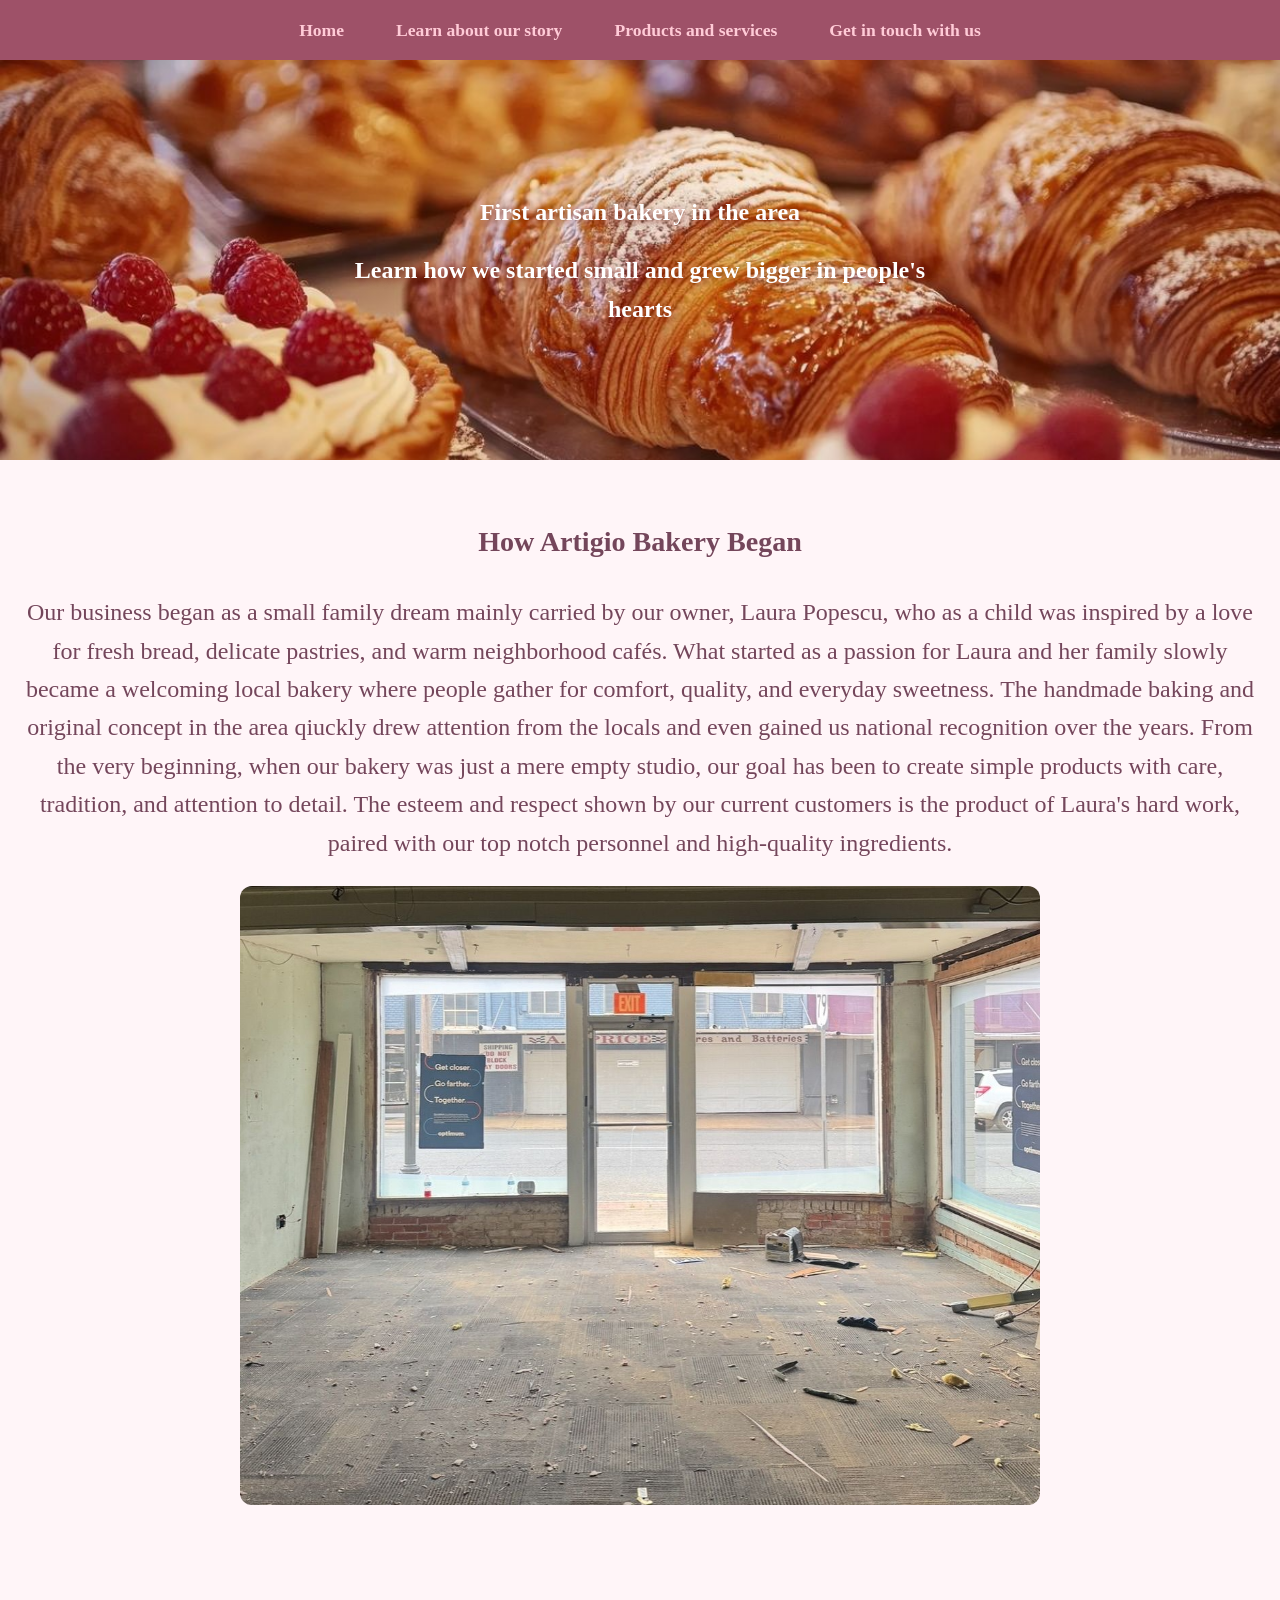
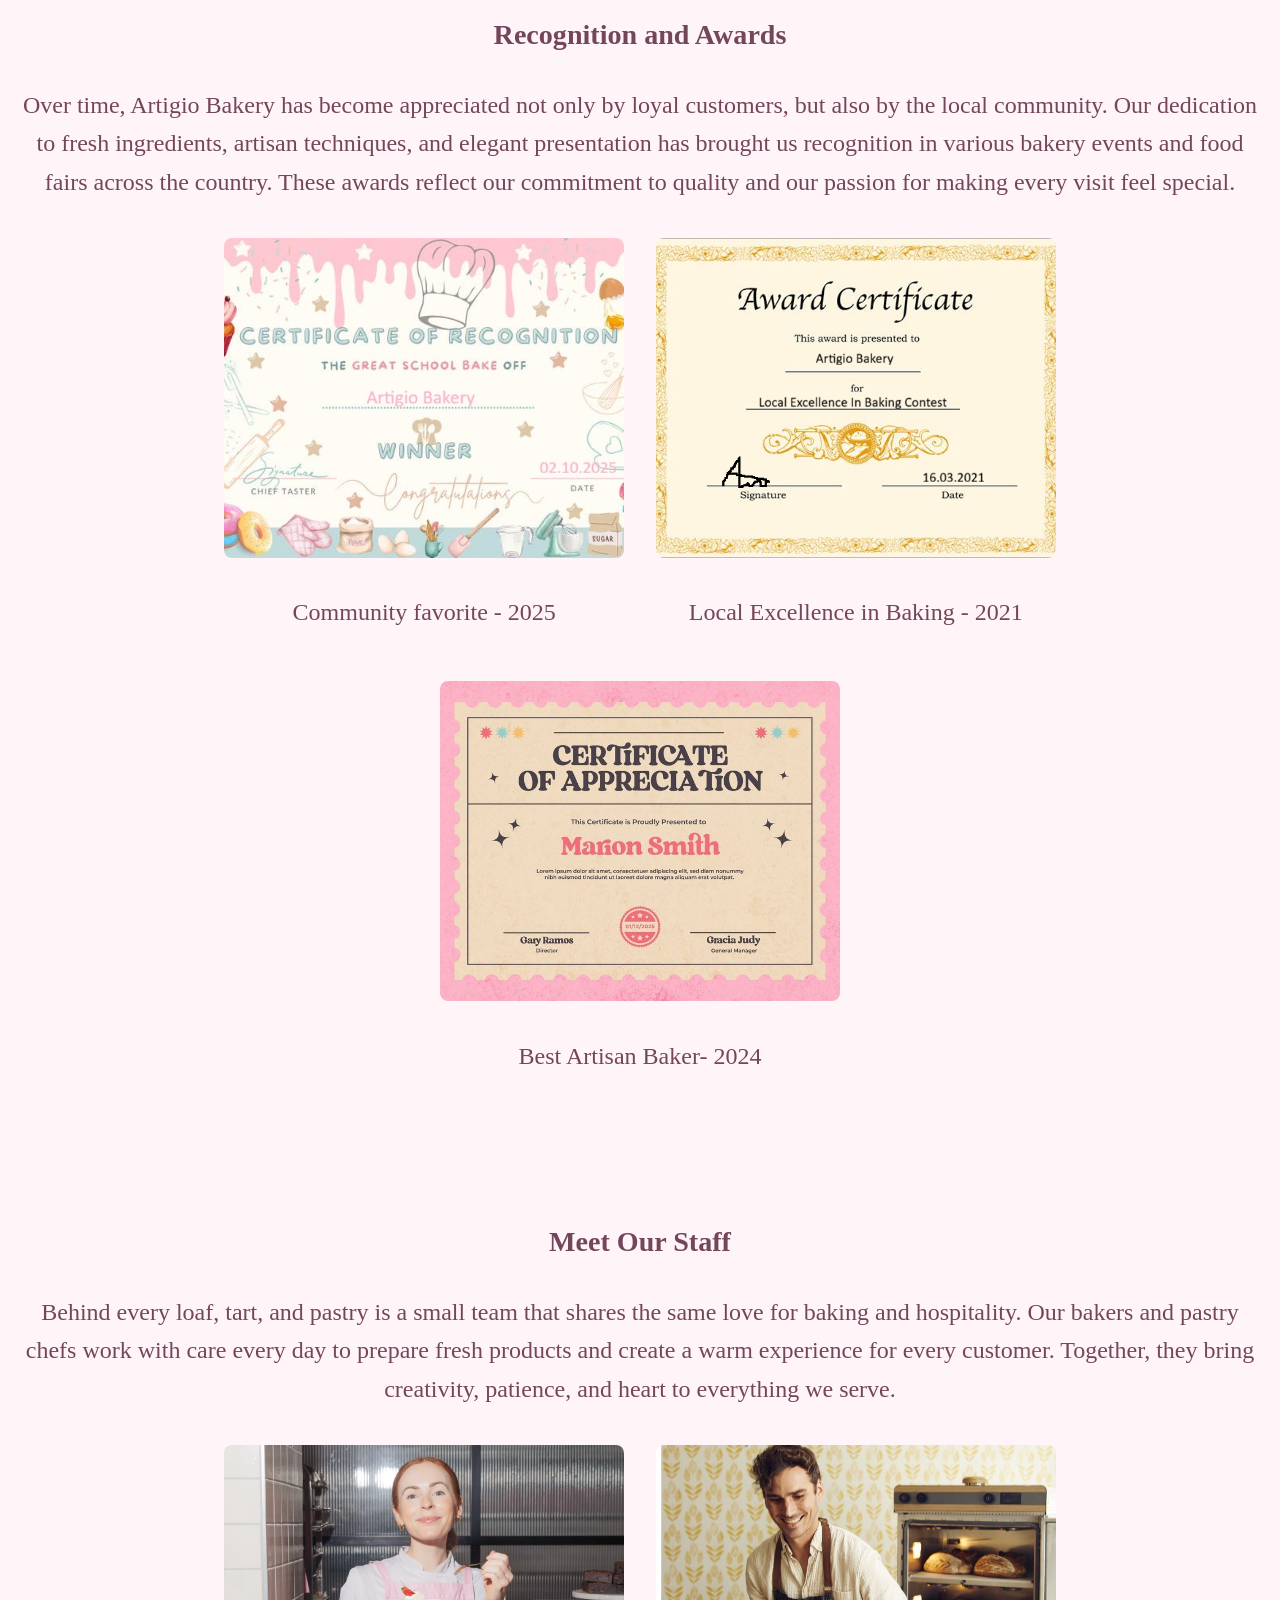
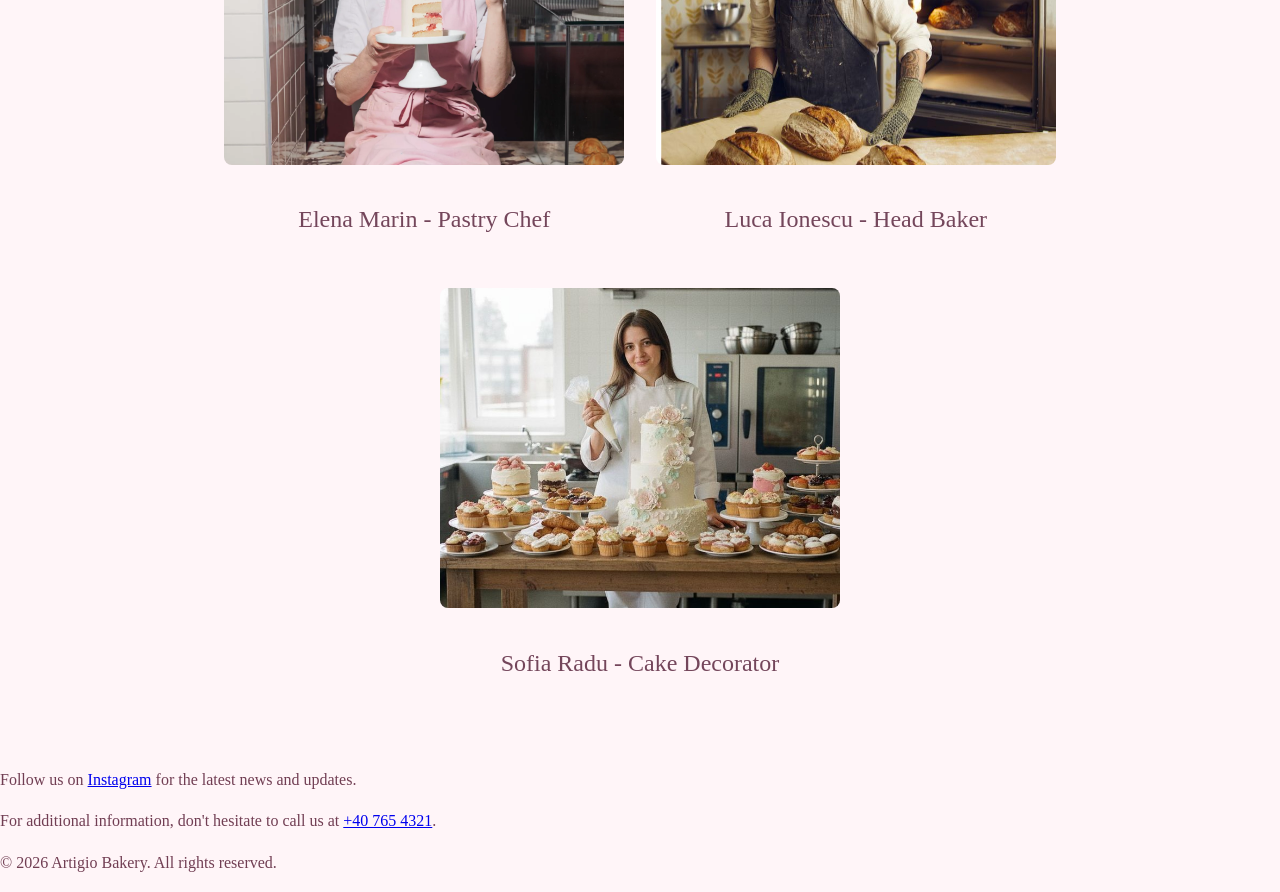
==== about.html @ 1cca6ec6 "Homework 1 website" ====
<!DOCTYPE html>
<html lang="en">
<head>
    <meta charset="UTF-8">
    <meta name="viewport" content="width=device-width, initial-scale=1.0">
    <link rel="stylesheet" href="style.css">
</head>
<body>
    <nav>
        <ul>
             <li><a href="index.html">Home</a></li>
            <li><a href="about.html">Learn about our story</a></li>
            <li><a href="data.html">Products and services</a></li>
            <li><a href="contact.html">Get in touch with us</a></li>
        </ul>
    </nav>
    <section class="hero">
        <img src="images/background3.jpg">
        <div class="hero-text">
            <h1>First artisan bakery in the area</h1>
            <h2>Learn how we started small and grew bigger in people's hearts</h2>
        </div>
    </section>
    <main id="main-content">
        <section class="about-story">
            <h3>How Artigio Bakery Began</h3>
            <p>
                Our business began as a small family dream mainly carried by our owner, Laura Popescu, who as a child was inspired by a love for fresh bread, delicate pastries, and warm neighborhood cafés. 
                What started as a passion for Laura and her family slowly became a welcoming local bakery where people gather for comfort, quality, and everyday sweetness.
                The handmade baking and original concept in the area qiuckly drew attention from the locals and even gained us national recognition over the years.
                From the very beginning, when our bakery was just a mere empty studio, our goal has been to create simple products with care, tradition, and attention to detail.
                The esteem and respect shown by our current customers is the product of Laura's hard work, paired with our top notch personnel and high-quality ingredients.
            </p>
            <img src="images/display1.jpg" alt="Interior view of Artigio Bakery">
        </section>
        <section class="about-awards">
            <h3>Recognition and Awards</h3>
            <p>
                Over time, Artigio Bakery has become appreciated not only by loyal customers, but also by the local community. 
                Our dedication to fresh ingredients, artisan techniques, and elegant presentation has brought us recognition in various bakery events and food fairs across the country. 
                These awards reflect our commitment to quality and our passion for making every visit feel special.
            </p>
            <div class="awards-gallery">
                <div class="award-card">
                    <img src="images/diploma1.jpg" alt="Community favorite">
                    <p>Community favorite - 2025</p>
                </div>

                <div class="award-card">
                    <img src="images/diploma3.png" alt="Local Excellence in Baking Award">
                    <p>Local Excellence in Baking - 2021</p>
                </div>

                <div class="award-card">
                    <img src="images/diploma2.jpg" alt="Best Artisan Baker - 2024">
                    <p>Best Artisan Baker- 2024</p>
                </div>
            </div>
        </section>
        <section class="about-staff">
            <h3>Meet Our Staff</h3>
            <p>
                Behind every loaf, tart, and pastry is a small team that shares the same love for baking and hospitality. 
                Our bakers and pastry chefs work with care every day to prepare fresh products and create a warm experience for every customer. 
                Together, they bring creativity, patience, and heart to everything we serve.
            </p>
            <div class="staff-gallery">
                <div class="staff-card">
                    <img src="images/staff1.webp" alt="Head baker Elena Marin">
                    <p>Elena Marin - Pastry Chef</p>
                </div>

                <div class="staff-card">
                    <img src="images/staff2.png" alt="Pastry chef Luca Ionescu">
                    <p>Luca Ionescu - Head Baker</p>
                </div>

                <div class="staff-card">
                    <img src="images/staff3.jpg" alt="Cake decorator Sofia Radu">
                    <p>Sofia Radu - Cake Decorator</p>
                </div>
            </div>
        </section>
    </main>
    <footer>
        <p>Follow us on <a href="https://www.instagram.com/artiggio">Instagram</a> for the latest news and updates.</p>
        <p>For additional information, don't hesitate to call us at <a href="tel:+407654321">+40 765 4321</a>.</p>
        <p>© 2026 Artigio Bakery. All rights reserved.</p>
    </footer>
</body>
</html>
---- style.css ----
body {
    margin: 0;
    font-family: Georgia, serif;
    background-color: #fff5f8;
    color: #713e53;
    line-height: 1.6;
}

.skip-link {
    display: block;
    text-align: center;
    color: #9e5168;
    text-decoration: none;
    font-weight: bold;
}

header {
    text-align: center;
    padding: 1rem 1rem 1rem 1rem;
}

.header-box {
    padding: 3.5rem 2rem;
    background-image: url("images/sticker.png");
    background-repeat: no-repeat;
    background-position: center;
    background-size: 500px auto;
}

nav {
    background-color: #9e5168;
    padding: 1rem 0;
    text-align: center;
}

nav ul {
    list-style: none;
    margin: 0;
    padding: 0;
}

nav li {
    display: inline-block;
    margin: 0 1.5rem;
}

nav a {
    text-decoration: none;
    color: #ffcbd7;
    font-weight: bold;
    font-size: 1.1rem;
}

.hero {
    position: relative;
    margin: 0;
    padding: 0;
}

.hero img {
    width: 100%;
    height: 400px;
    object-fit: cover;
    display: block;
}

.hero-text {
    position: absolute;
    top: 50%;
    left: 50%;
    transform: translate(-50%, -50%);
    color: white;
    text-align: center;
    text-shadow: 2px 2px 8px rgba(109, 7, 7, 0.7);
}

section {
    padding: 2rem 1rem;
}

.about-us img {
    display: block;
    width: 50%;
    height: 50%;
    margin: 1.5rem auto 0 auto;
    border-radius: 10px;
}

.specialty-gallery, .awards-gallery, .staff-gallery {
    text-align: center;
    margin-top: 1.5rem;
}

.card, .award-card, .staff-card {
    display: inline-block;
    width: 400px;
    margin: 0.8rem;
    vertical-align: top;
    text-align: center;
}

.card img, .award-card img, .staff-card img {
    width: 100%;
    height: 320px;
    object-fit: cover;
    border-radius: 8px;
}

.card p {
    margin-top: 0.5rem;
    font-size: 1.2rem;
    text-align: center;
}

.about-us, .specialties, .why-us, .about-story, .about-awards, .about-staff, .products, .contact-page {
    text-align: center;
    font-size: 1.5rem;
    color: #74465b;
    margin-bottom: 1rem;
}

.about-story img {
    display: block;
    width: 100%;
    max-width: 800px;
    height: auto;
    margin: 1.5rem auto 0 auto;
    border-radius: 12px;
}

.data-page table {
    width: 100%;
    border-collapse: collapse;
    margin: 2rem auto;
    background-color: #efd6e5;
}

.data-page caption {
    caption-side: top;
    font-weight: bold;
    font-size: 1.2rem;
    color: #582c40;
    margin-bottom: 1rem;
}

.data-page th, .data-page td {
    border: 1px solid #cfa8b2;
    padding: 0.8rem;
    text-align: center;
    color: #633449;
}

.data-page th {
    background-color: #e9c7d0;
}

.data-page p {
    text-align: center;
    color: #74465b;
    font-size: 1.1rem;
    margin-bottom: 1.5rem;
}

.contact-form {
    background-color: #fffaf7;
    border: 1px solid #d8b7c1;
    border-radius: 12px;
    padding: 2rem;
    text-align: left;
}

.contact-form label {
    display: block;
    margin-bottom: 0.4rem;
    margin-top: 1rem;
    color: #74465b;
    font-weight: bold;
}

.contact-form input, .contact-form textarea, .contact-form select {
    width: 100%;
    padding: 0.8rem;
    border: 1px solid #cfa8b2;
    border-radius: 8px;
    font-size: 1rem;
    color: #74465b;
    background-color: #ffffff;
    box-sizing: border-box;
}

.contact-form textarea {
    min-height: 140px;
    resize: vertical;
}

.contact-form button {
    margin-top: 1.5rem;
    background-color: #9e5168;
    color: #fff0f4;
    border: none;
    padding: 0.9rem 1.5rem;
    border-radius: 8px;
    font-size: 1rem;
    font-weight: bold;
    cursor: pointer;
}

.contact-form button:hover {
    background-color: #8a4559;
}
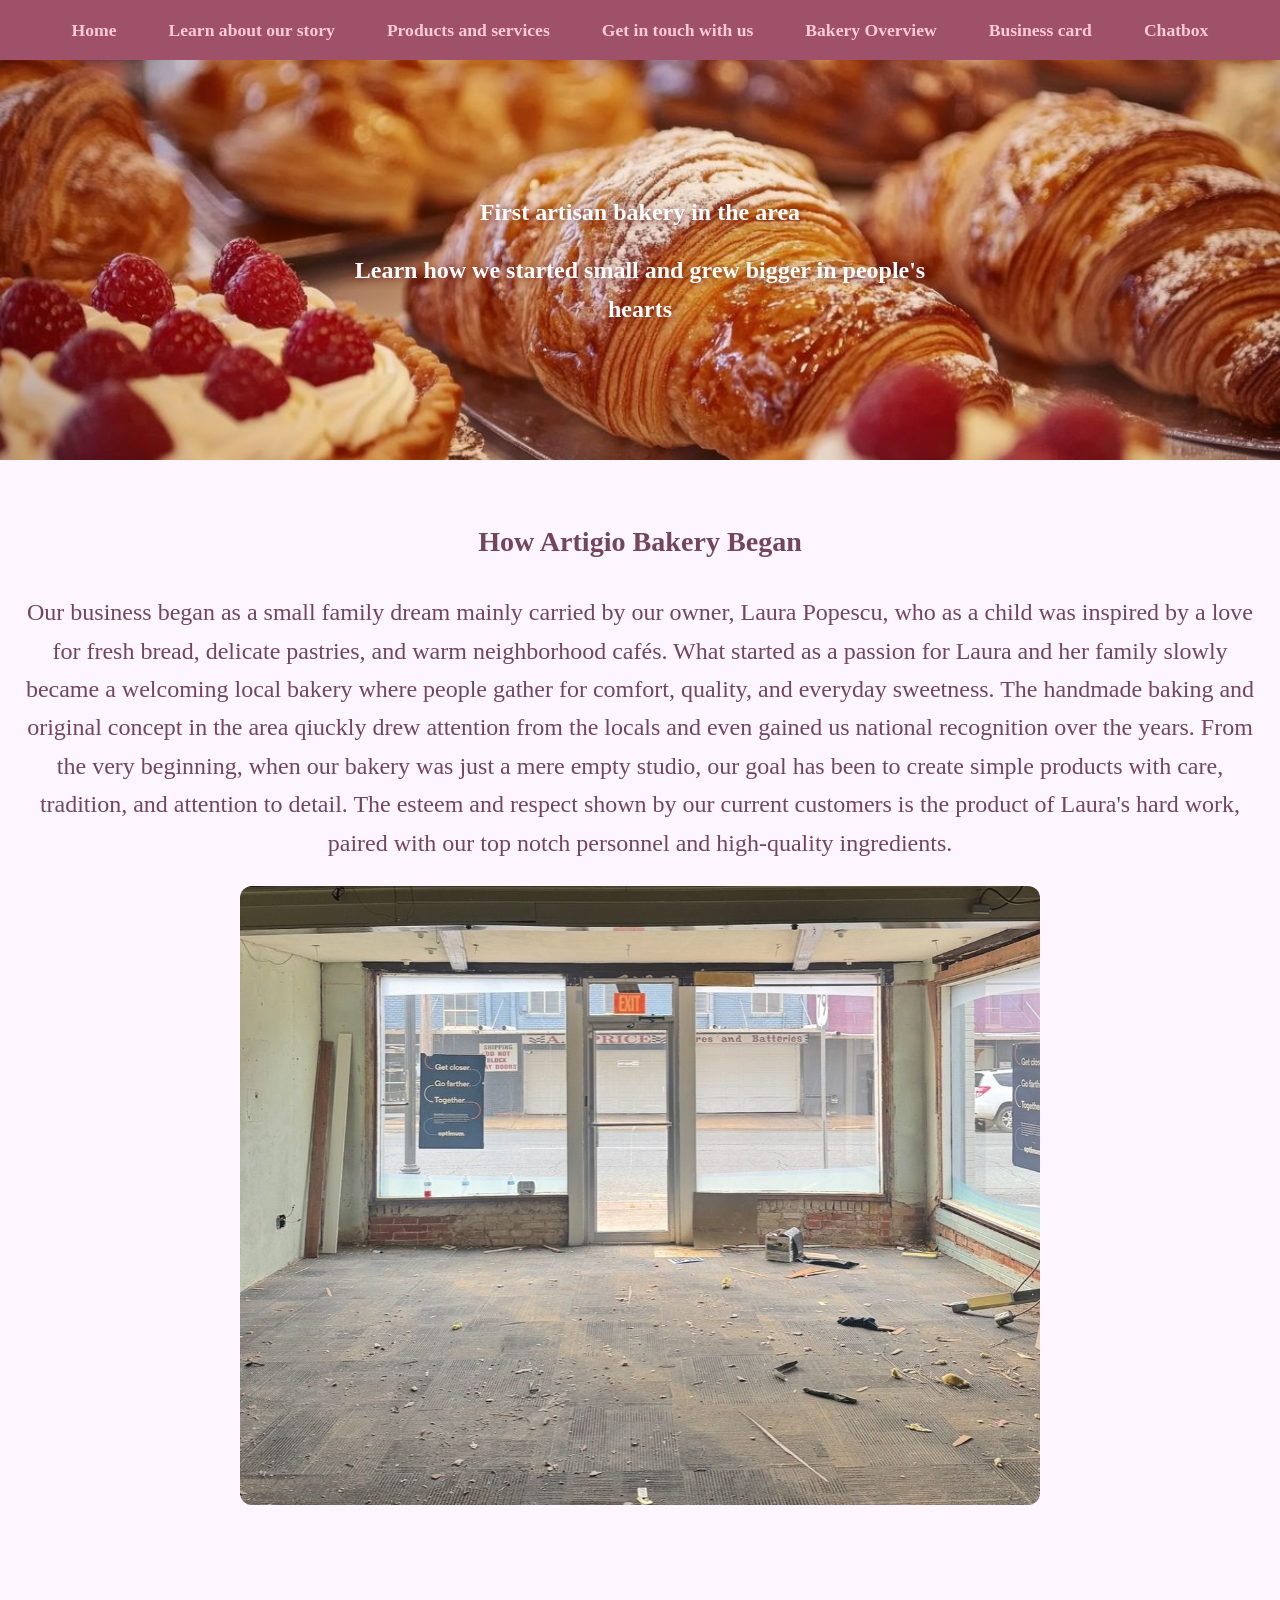
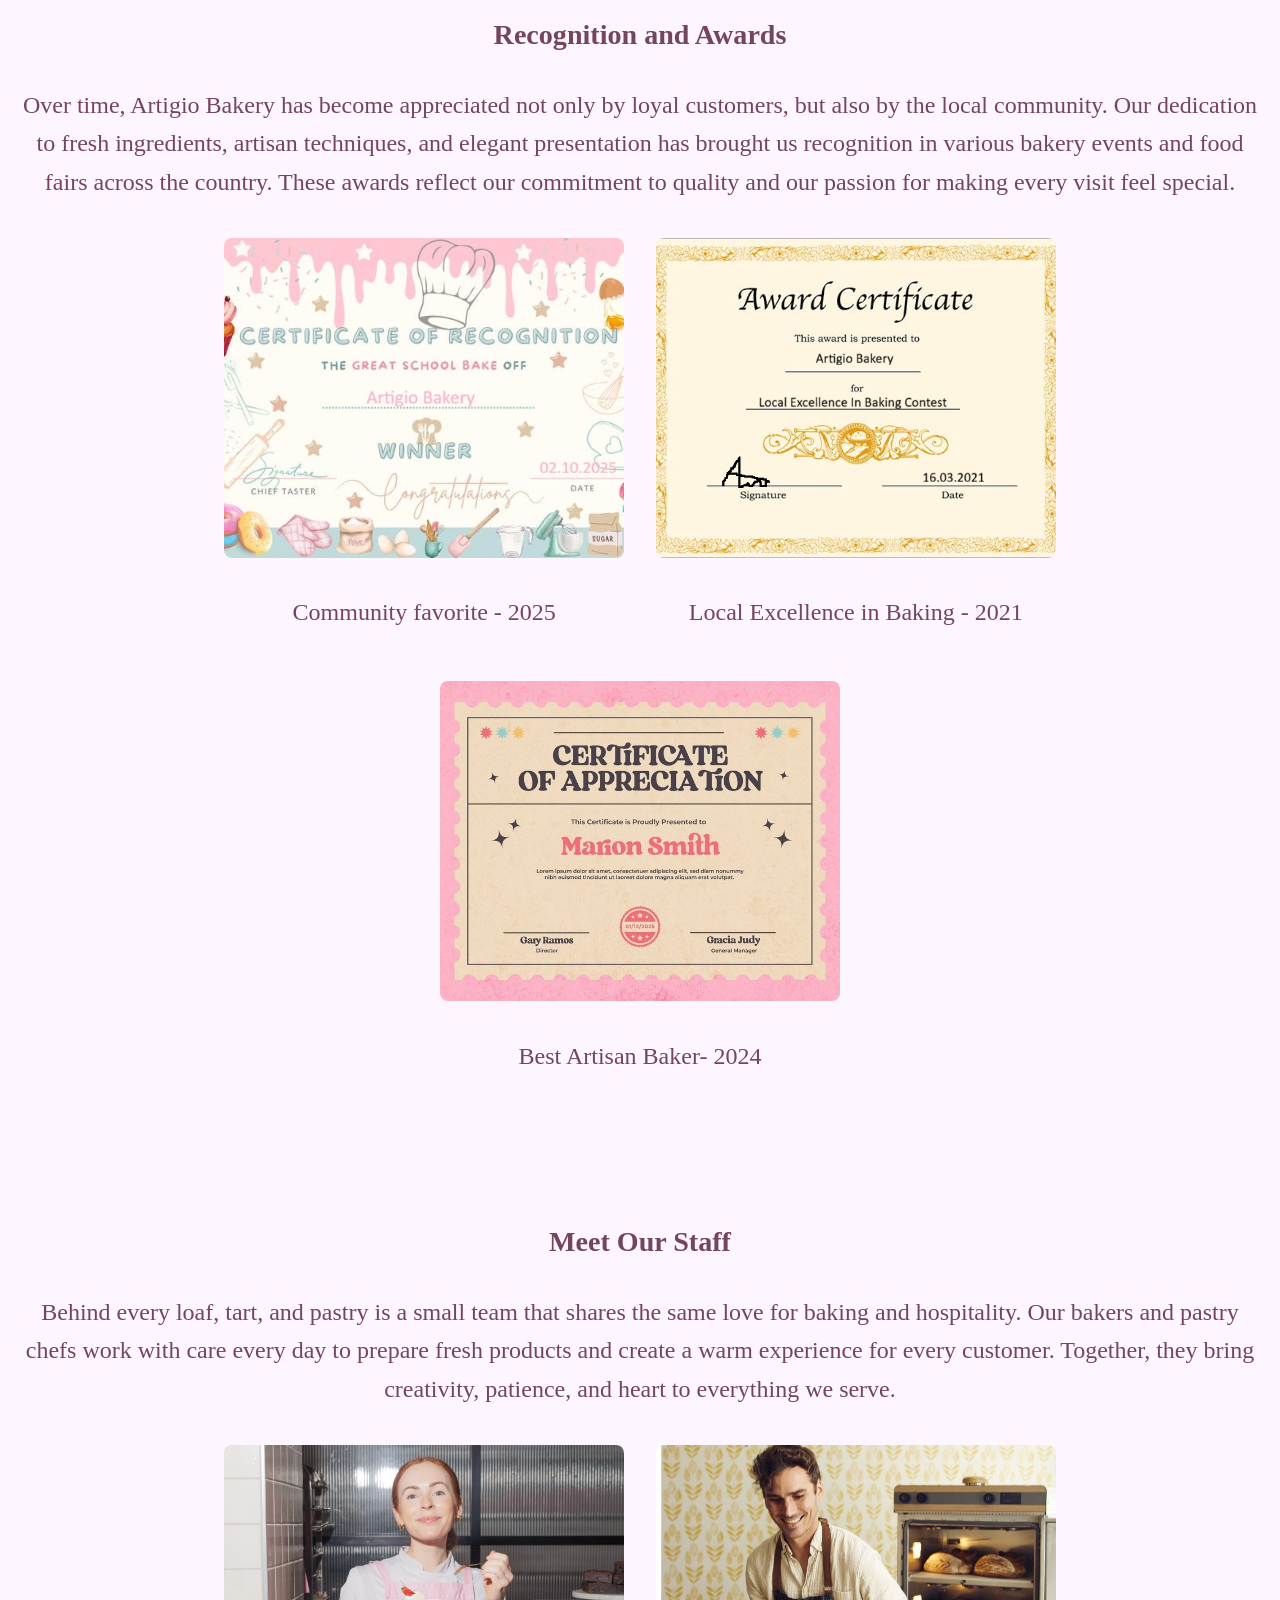
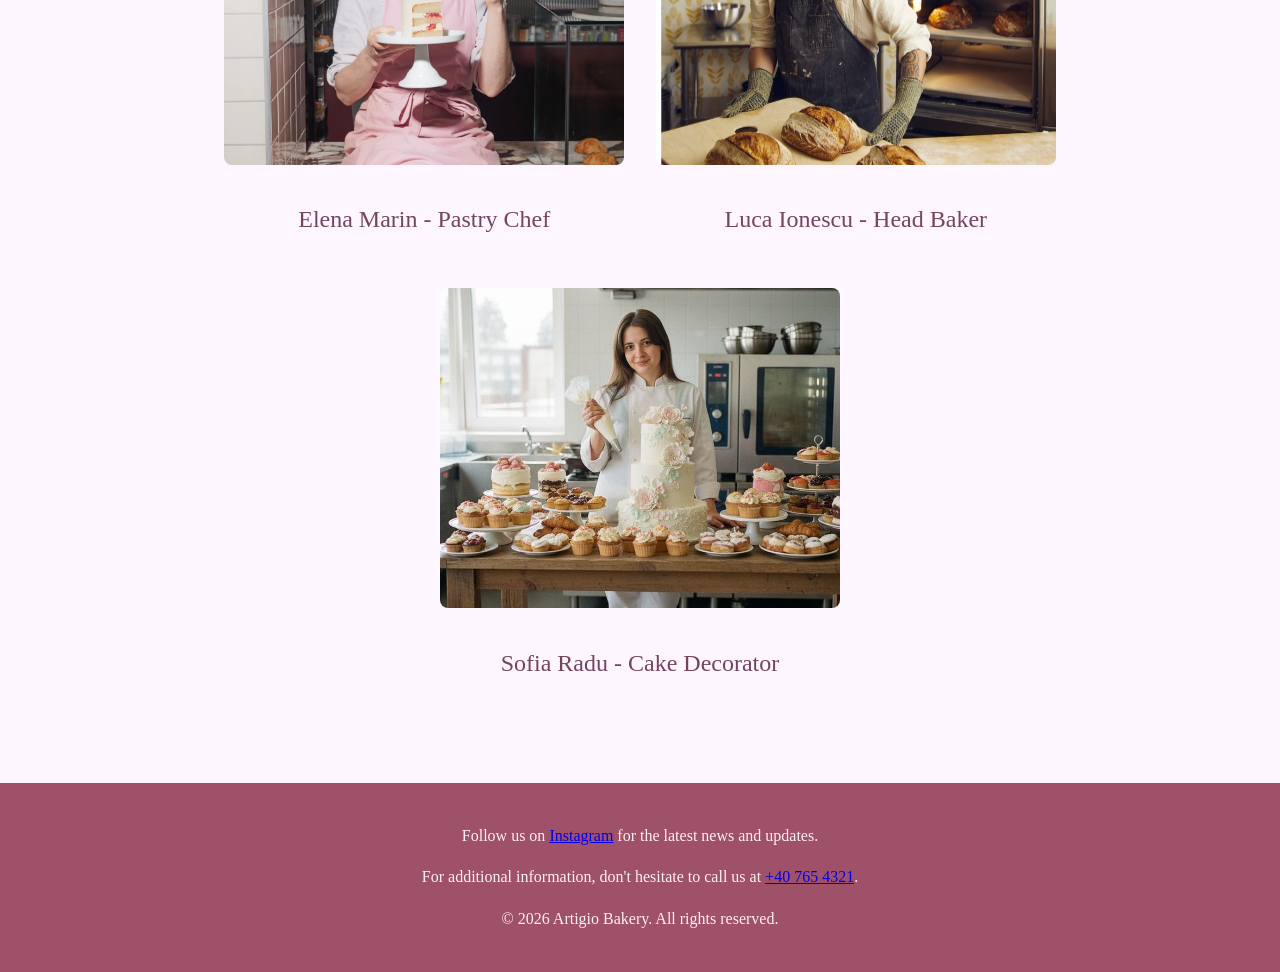
==== commit 07d03f7b: "latest update with homework 2" ====
--- a/about.html
+++ b/about.html
@@ -4,6 +4,7 @@
     <meta charset="UTF-8">
     <meta name="viewport" content="width=device-width, initial-scale=1.0">
     <link rel="stylesheet" href="style.css">
+    <title>Artigio Bakery</title>
 </head>
 <body>
     <nav>
@@ -12,10 +13,13 @@
             <li><a href="about.html">Learn about our story</a></li>
             <li><a href="data.html">Products and services</a></li>
             <li><a href="contact.html">Get in touch with us</a></li>
+            <li><a href="overview.html">Bakery Overview</a></li>
+            <li><a href="card.html">Business card</a></li>
+            <li><a href="chatbox.html">Chatbox</a></li>
         </ul>
     </nav>
     <section class="hero">
-        <img src="images/background3.jpg">
+        <img src="images/background3.jpg" alt="Fresh pastries and croissants at Artigio Bakery">
         <div class="hero-text">
             <h1>First artisan bakery in the area</h1>
             <h2>Learn how we started small and grew bigger in people's hearts</h2>
@@ -66,12 +70,12 @@
             </p>
             <div class="staff-gallery">
                 <div class="staff-card">
-                    <img src="images/staff1.webp" alt="Head baker Elena Marin">
+                    <img src="images/staff1.webp" alt="Pastry chef Elena Marin">
                     <p>Elena Marin - Pastry Chef</p>
                 </div>
 
                 <div class="staff-card">
-                    <img src="images/staff2.png" alt="Pastry chef Luca Ionescu">
+                    <img src="images/staff2.png" alt="Head baker Luca Ionescu">
                     <p>Luca Ionescu - Head Baker</p>
                 </div>
 
@@ -85,7 +89,7 @@
     <footer>
         <p>Follow us on <a href="https://www.instagram.com/artiggio">Instagram</a> for the latest news and updates.</p>
         <p>For additional information, don't hesitate to call us at <a href="tel:+407654321">+40 765 4321</a>.</p>
-        <p>© 2026 Artigio Bakery. All rights reserved.</p>
+        <p> &#169; 2026 Artigio Bakery. All rights reserved.</p>
     </footer>
 </body>
-</html>+</html>
--- a/style.css
+++ b/style.css
@@ -1,7 +1,7 @@
 body {
     margin: 0;
     font-family: Georgia, serif;
-    background-color: #fff5f8;
+    background-color: #fdf5ff;
     color: #713e53;
     line-height: 1.6;
 }
@@ -128,6 +128,12 @@
     border-radius: 12px;
 }
 
+.data-heading {
+    text-align: center;
+    font-size: 2rem;
+    margin-bottom: 20px;
+}
+
 .data-page table {
     width: 100%;
     border-collapse: collapse;
@@ -162,7 +168,7 @@
 }
 
 .contact-form {
-    background-color: #fffaf7;
+    background-color: #d8668c;
     border: 1px solid #d8b7c1;
     border-radius: 12px;
     padding: 2rem;
@@ -173,7 +179,7 @@
     display: block;
     margin-bottom: 0.4rem;
     margin-top: 1rem;
-    color: #74465b;
+    color: #ffd5e9;
     font-weight: bold;
 }
 
@@ -195,7 +201,7 @@
 
 .contact-form button {
     margin-top: 1.5rem;
-    background-color: #9e5168;
+    background-color: #461222;
     color: #fff0f4;
     border: none;
     padding: 0.9rem 1.5rem;
@@ -207,4 +213,155 @@
 
 .contact-form button:hover {
     background-color: #8a4559;
+}
+
+
+/* HW2 improvements: box model, typography, selector techniques */
+
+main {
+    max-width: 1400px;
+    margin: 0 auto;
+}
+
+nav a:hover {
+    color: white;
+    text-decoration: underline;
+}
+
+.data-page tr:nth-child(even) {
+    background-color: #f7e6ee;
+}
+
+.data-page tr:nth-child(odd) {
+    background-color: #fff7fa;
+}
+
+.contact-form {
+    max-width: 800px;
+    margin: 0 auto;
+}
+
+.contact-form input:focus,
+.contact-form textarea:focus,
+.contact-form select:focus {
+    outline: 2px solid #9e5168;
+    border-color: #9e5168;
+}
+
+footer {
+    text-align: center;
+    background-color: #9e5168;
+    color: #fff0f4;
+    padding: 1.5rem;
+    margin-top: 2rem;
+}
+
+/*New Overview Page*/
+
+.overview-layout {
+    display: grid;
+    grid-template-columns: 1fr 1fr;
+    gap: 1.5rem;
+    max-width: 1100px;
+    margin: 2rem auto;
+    padding: 0 1rem;
+}
+
+.overview-layout .products {
+    background-color: #fdeaf3;
+    border: 1px solid #e7bdd0;
+    border-radius: 14px;
+    padding: 1.5rem;
+    font-size: 1.1rem;
+    text-align: center;
+    box-sizing: border-box;
+}
+
+.overview-layout .products h3 {
+    font-size: 1.6rem;
+    margin-top: 0;
+    margin-bottom: 1rem;
+}
+
+.overview-layout .products p {
+    font-size: 1.1rem;
+    margin: 0;
+}
+
+.overview-list {
+    display: inline-block;
+    text-align: left;
+    font-size: 1.1rem;
+    margin: 0 auto;
+}
+
+.specialties .specialty-gallery {
+    display: flex;
+    justify-content: center;
+    gap: 1.5rem;
+    flex-wrap: wrap;
+    max-width: 1200px;
+    margin: 1.5rem auto 0 auto;
+}
+
+.specialties .card {
+    width: 260px;
+    background-color: #fdeaf3;
+    border: 1px solid #e7bdd0;
+    border-radius: 14px;
+    padding: 1.2rem;
+    margin: 0;
+    box-sizing: border-box;
+}
+
+.specialties .card h3 {
+    font-size: 1.4rem;
+    margin-top: 0;
+    margin-bottom: 0.8rem;
+}
+
+.specialties .card p {
+    font-size: 1rem;
+    margin: 0;
+}
+
+.specialties .card.special-overview-card {
+    background-color: #ffb2e1;
+    border: 3px solid #3e1a45;
+}
+
+.overview-contact {
+    display: flex;
+    justify-content: center;
+    gap: 1rem;
+    flex-wrap: wrap;
+    margin-top: 1rem;
+}
+
+.overview-contact a {
+    background-color: #9e5168;
+    color: #fff0f4;
+    text-decoration: none;
+    font-weight: bold;
+    padding: 0.8rem 1.2rem;
+    border-radius: 8px;
+}
+
+.overview-contact a:hover {
+    background-color: #74465b;
+}
+
+@media screen and (max-width: 768px) {
+    .overview-layout {
+        grid-template-columns: 1fr;
+    }
+
+    .specialties .card {
+        width: 90%;
+    }
+
+    .overview-contact {
+        flex-direction: column;
+        align-items: center;
+    }
 }
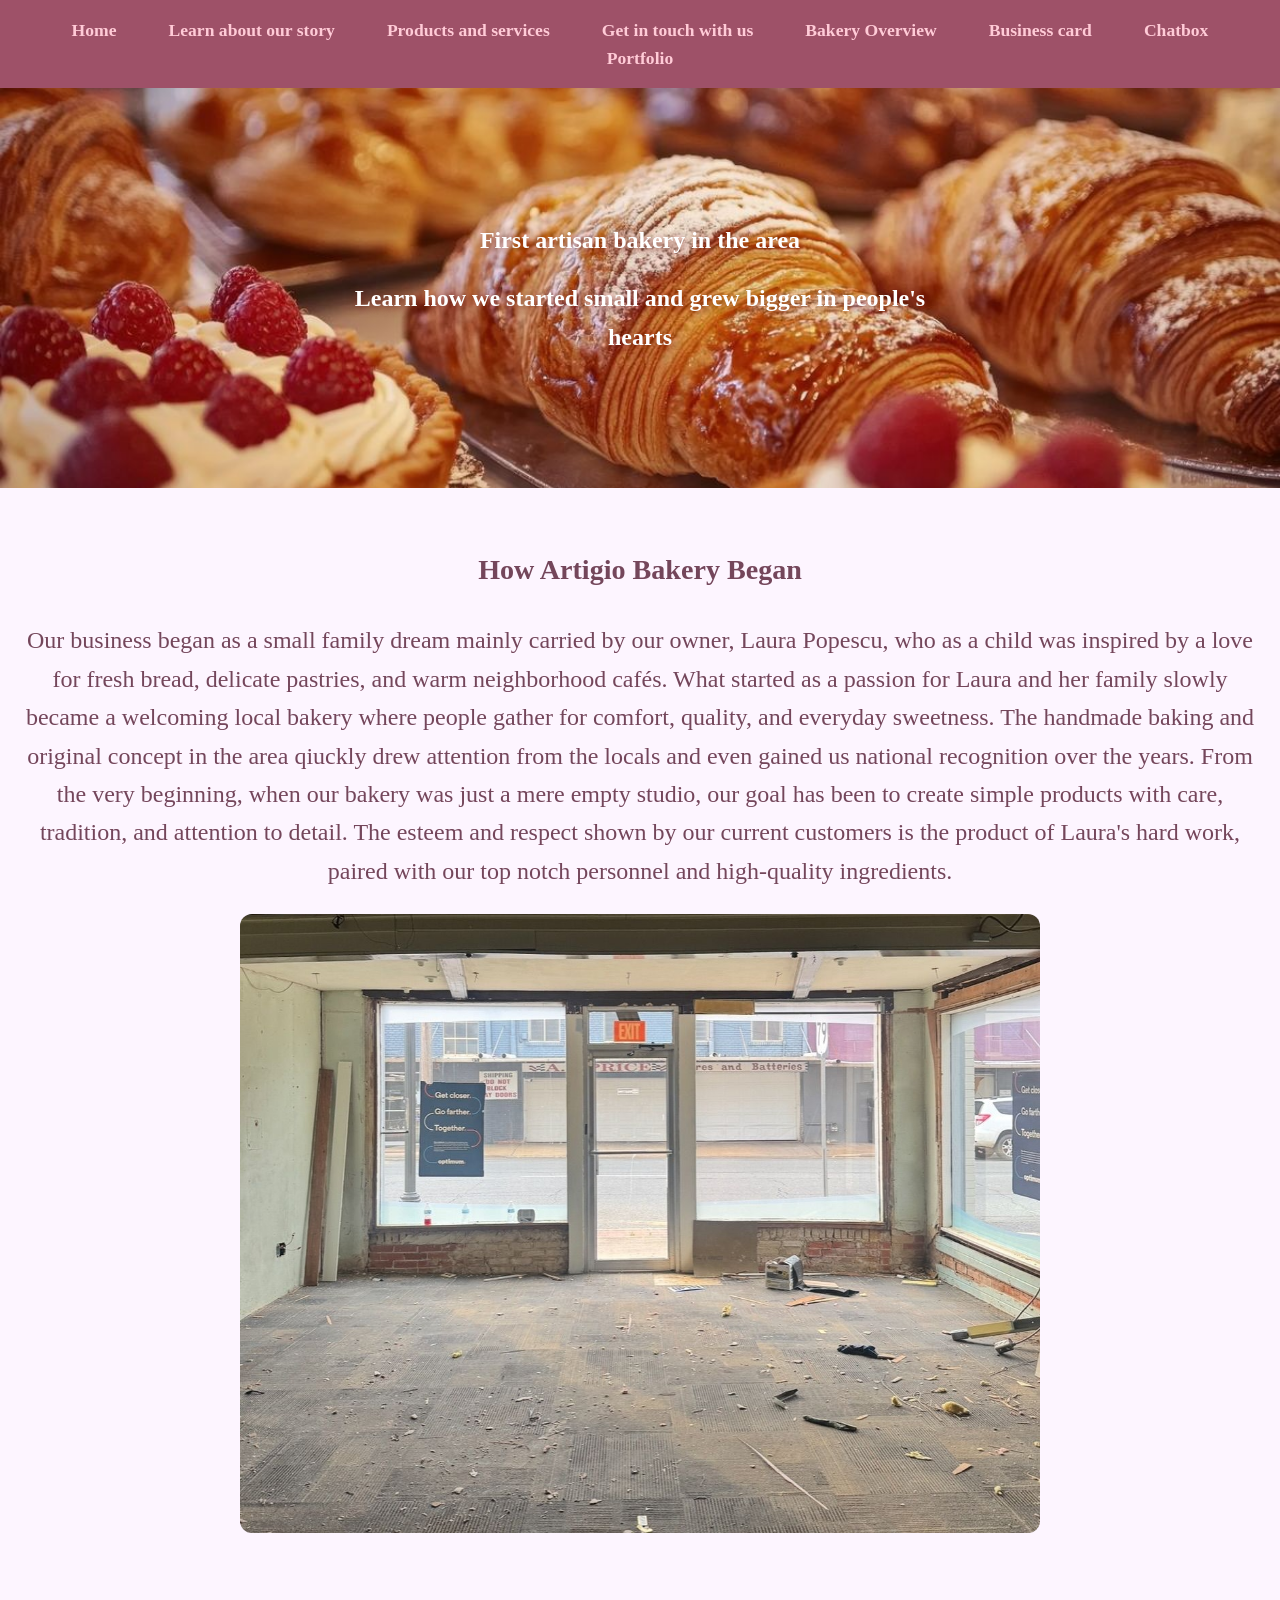
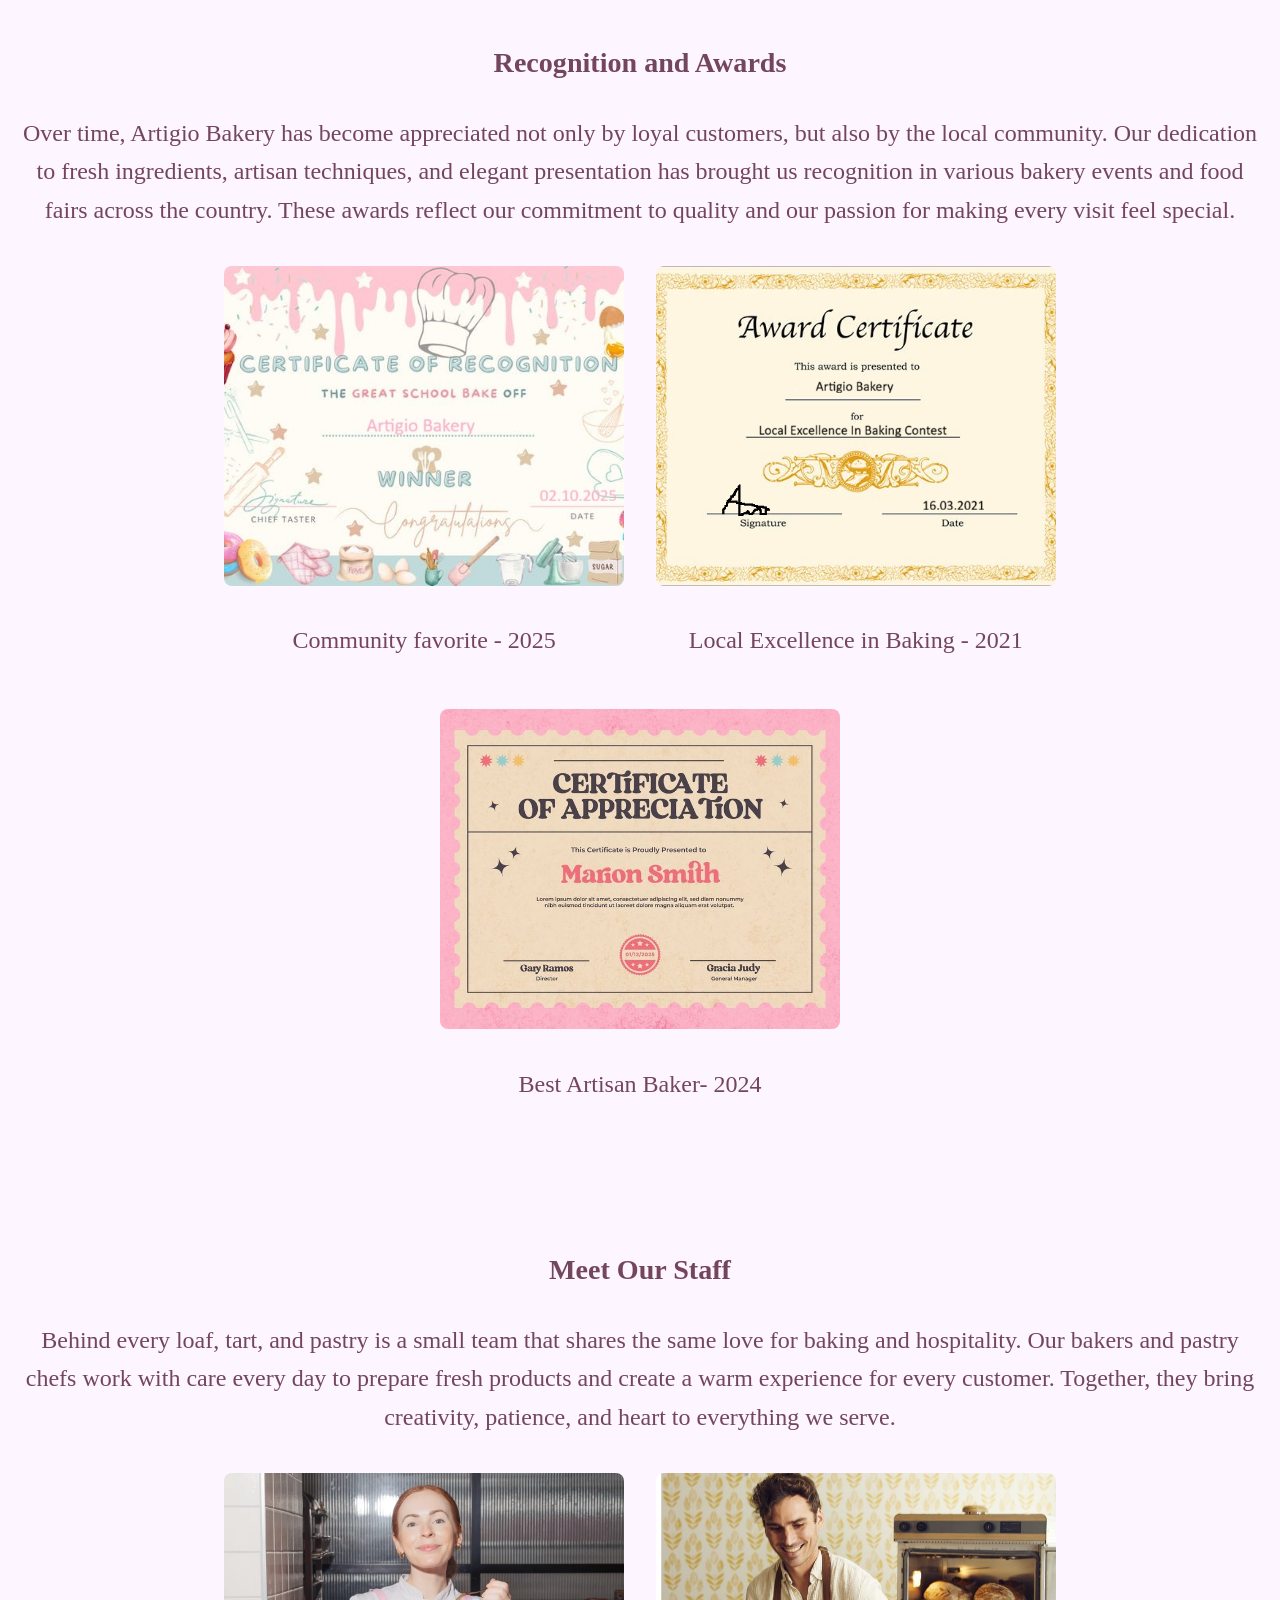
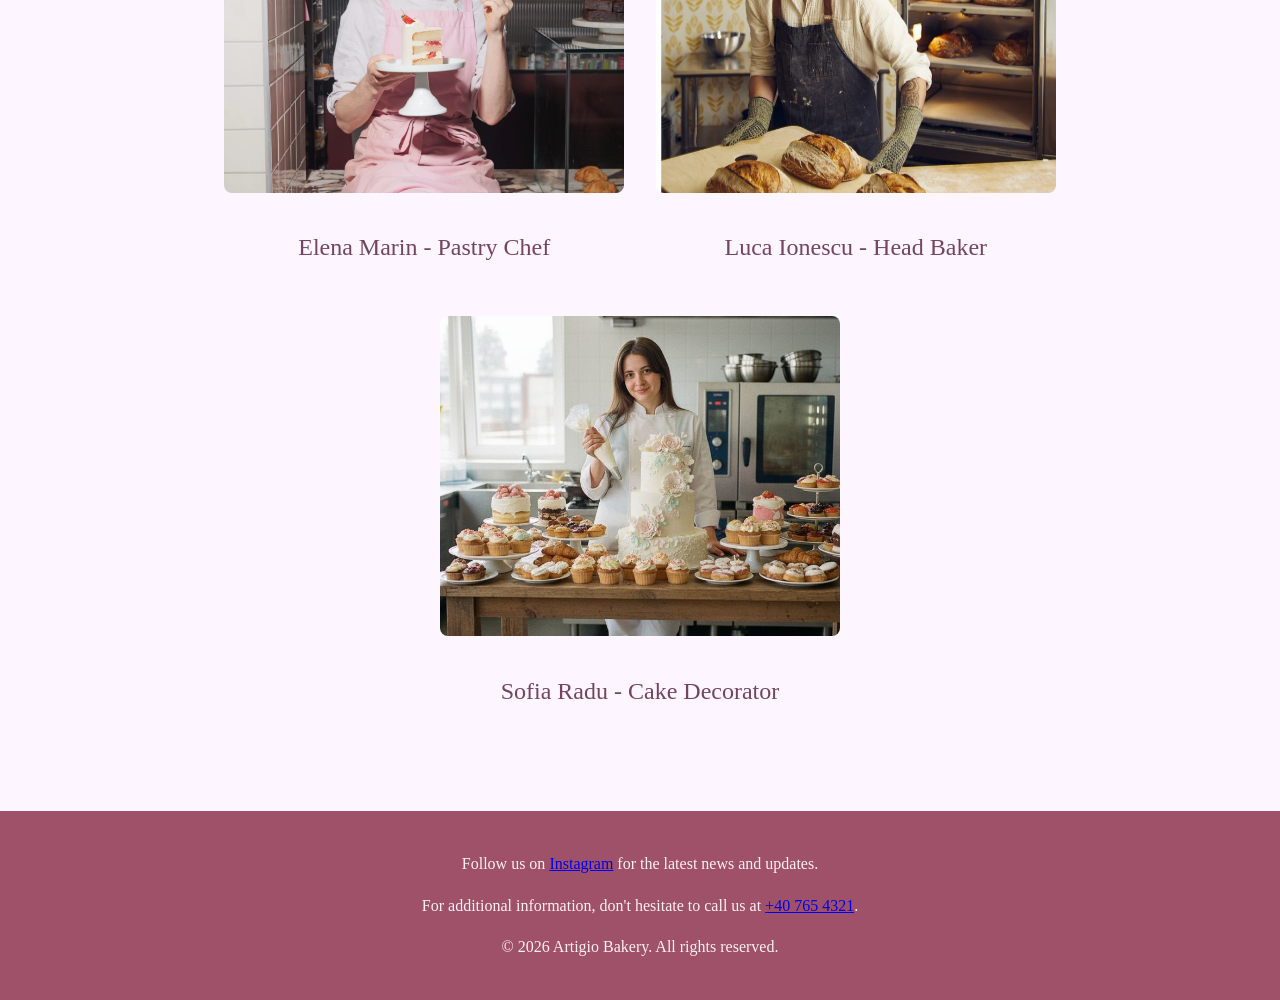
==== commit ff9369c2: "Homework 3 completed" ====
--- a/about.html
+++ b/about.html
@@ -16,6 +16,7 @@
             <li><a href="overview.html">Bakery Overview</a></li>
             <li><a href="card.html">Business card</a></li>
             <li><a href="chatbox.html">Chatbox</a></li>
+            <li><a href="portfolio.html">Portfolio</a></li>
         </ul>
     </nav>
     <section class="hero">
--- a/style.css
+++ b/style.css
@@ -201,7 +201,7 @@
 
 .contact-form button {
     margin-top: 1.5rem;
-    background-color: #461222;
+    background-color: #980759;
     color: #fff0f4;
     border: none;
     padding: 0.9rem 1.5rem;
@@ -360,8 +360,138 @@
         width: 90%;
     }
 
+        .portfolio-card {
+        width: 90%;
+    }
+
     .overview-contact {
         flex-direction: column;
         align-items: center;
     }
+}
+
+/* Homework 3 Updates: New Portfolio Page */
+
+.portfolio-intro {
+    max-width: 1100px;
+    margin: 3rem auto 2rem auto;
+    padding: 2rem;
+    background-color: #f8d2e4;
+    border: 4px solid #C8325F;
+    border-radius: 14px;
+    text-align: center;
+}
+
+.portfolio-cards {
+    display: flex;
+    justify-content: center;
+    gap: 1.5rem;
+    flex-wrap: wrap;
+    margin: 2rem auto 3rem auto;
+}
+
+.portfolio-card {
+    width: 280px;
+    background-color: #f8d2e4;
+    border: 4px solid #C8325F;
+    border-radius: 14px;
+    padding: 1.5rem;
+    box-sizing: border-box;
+    text-align: center;
+}
+
+.portfolio-card h3 {
+    font-size: 1.4rem;
+    margin-top: 0;
+    margin-bottom: 0.8rem;
+}
+.portfolio-intro h2 {
+    font-size: 2rem;
+    margin-top: 0;
+    margin-bottom: 1rem;
+}
+
+.portfolio-intro p {
+    font-size: 1.15rem;
+    line-height: 1.6;
+    margin: 0 auto;
+    max-width: 950px;
+}
+
+.portfolio-form-section h2 {
+    text-align: center;
+    color: #74384d;
+    font-size: 2rem;
+    margin-bottom: 1rem;
+}
+
+.portfolio-form-section > p {
+    text-align: center;
+    color: #74384d;
+    font-size: 1.2rem;
+    max-width: 900px;
+    margin: 0 auto 2rem auto;
+    line-height: 1.6;
+}
+
+.error-message {
+    color: #500e22;
+    font-weight: bold;
+    display: block;
+    margin-top: 8px;
+    margin-bottom: 15px;
+}
+
+.projects-table-section {
+    width: 85%;
+    margin: 70px auto;
+    text-align: center;
+}
+
+.table-wrapper {
+    width: 100%;
+    overflow-x: auto;
+    margin-top: 25px;
+}
+
+.projects-table {
+    width: 100%;
+    border-collapse: collapse;
+    margin: 0 auto;
+    background-color: #f7d3e2;
+}
+
+#projectsTable caption {
+    font-weight: bold;
+    font-size: 1.2rem;
+    margin-bottom: 20px;
+    color: #7b3b50;
+}
+
+.projects-table th,
+.projects-table td {
+    border: 2px solid #cbb3ba;
+    padding: 16px;
+    text-align: center;
+    vertical-align: middle;
+}
+
+.projects-table th {
+    background-color: #a94f6d;
+    color: white;
+    font-weight: bold;
+}
+
+.projects-table td {
+    color: #7b3b50;
+}
+
+.projects-table a {
+    word-break: break-word;
+}
+
+.project-thumbnail {
+    width: 100px;
+    height: auto;
+    border-radius: 8px;
 }
